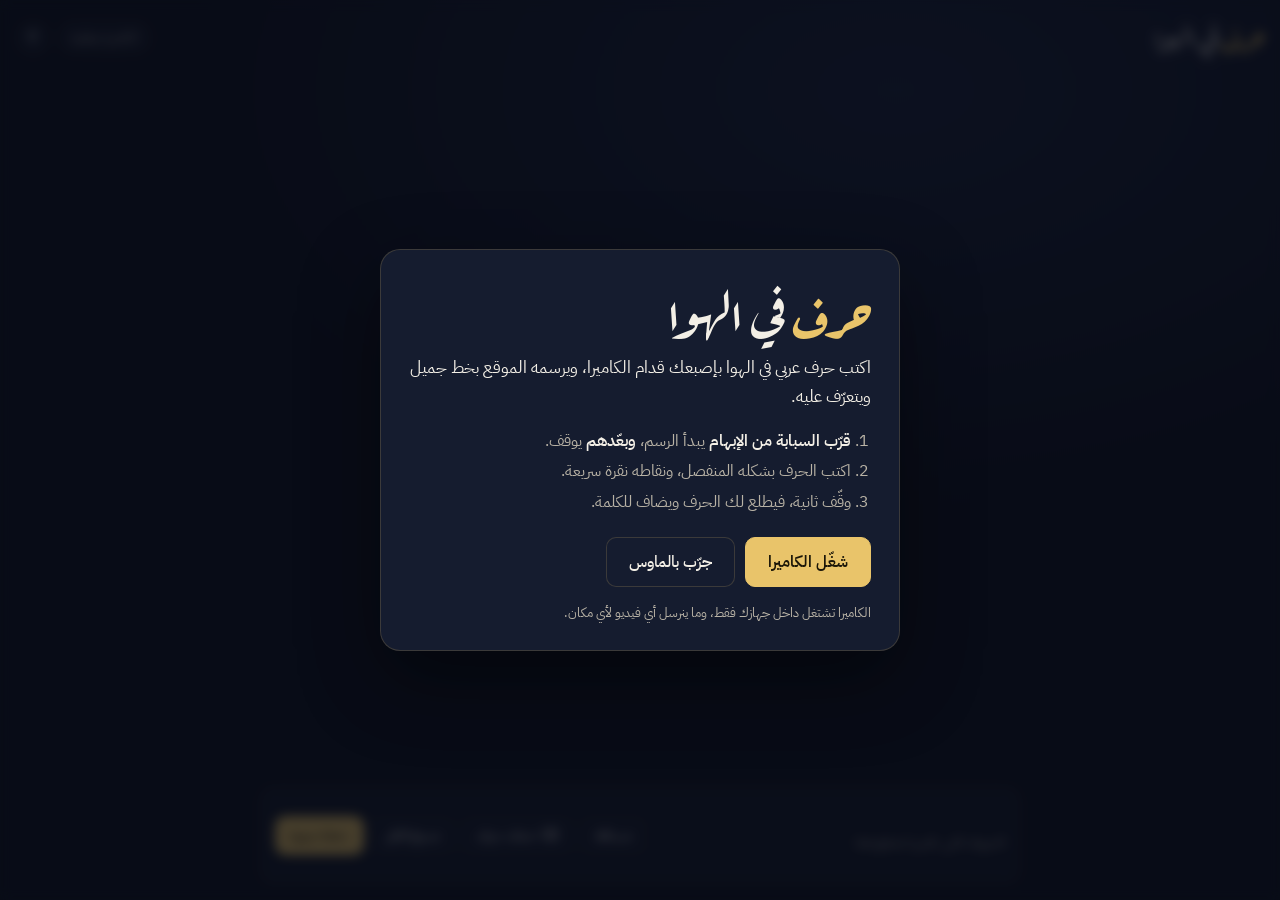
==== index.html @ a9faa465 "Harf fil Hawa: write Arabic letters in the air with hand tracking" ====
<!doctype html>
<html lang="ar" dir="rtl">
<head>
<meta charset="utf-8">
<meta name="viewport" content="width=device-width, initial-scale=1">
<title>حرف في الهوا</title>
<meta name="description" content="اكتب حروف عربية في الهوا بإصبعك قدام الكاميرا، والموقع يرسمها بخط جميل ويتعرّف عليها.">
<link rel="preconnect" href="https://fonts.googleapis.com">
<link rel="preconnect" href="https://fonts.gstatic.com" crossorigin>
<link rel="stylesheet" href="https://fonts.googleapis.com/css2?family=Aref+Ruqaa:wght@400;700&family=IBM+Plex+Sans+Arabic:wght@400;500;600&family=Noto+Naskh+Arabic:wght@500&family=Amiri&family=Lateef&family=Cairo:wght@500&display=swap">
<link rel="stylesheet" href="css/style.css">
</head>
<body>
<video id="cam" playsinline muted aria-hidden="true"></video>
<canvas id="ink" aria-label="لوحة الكتابة"></canvas>
<canvas id="hud" aria-hidden="true"></canvas>

<header class="top">
  <div class="brand">حرف <span>في الهوا</span></div>
  <div class="top-right">
    <span id="status" class="pill">الكاميرا مطفية</span>
    <button id="btn-help" class="icon-btn" aria-label="طريقة الاستخدام">؟</button>
  </div>
</header>

<div id="result" class="result" aria-live="polite">
  <div class="glyph" id="glyph"></div>
  <div class="glyph-name" id="glyph-name"></div>
  <div class="alts" id="alts"></div>
  <div class="picker" id="picker" hidden></div>
</div>

<section class="dock">
  <div class="word" id="word" aria-live="polite"><span class="placeholder">الحروف اللي تكتبها تتجمّع هنا</span></div>
  <div class="actions">
    <button id="btn-space" class="btn">مسافة</button>
    <button id="btn-back" class="btn">⌫ حذف حرف</button>
    <button id="btn-clear" class="btn">مسح الكل</button>
    <button id="btn-save" class="btn btn-gold">حفظ صورة</button>
  </div>
</section>

<div id="intro" class="overlay">
  <div class="card">
    <h1>حرف <span>في الهوا</span></h1>
    <p class="lead">اكتب حرف عربي في الهوا بإصبعك قدام الكاميرا، ويرسمه الموقع بخط جميل ويتعرّف عليه.</p>
    <ol class="steps">
      <li><b>قرّب السبابة من الإبهام</b> يبدأ الرسم، <b>وبعّدهم</b> يوقف.</li>
      <li>اكتب الحرف بشكله المنفصل، ونقاطه نقرة سريعة.</li>
      <li>وقّف ثانية، فيطلع لك الحرف ويضاف للكلمة.</li>
    </ol>
    <div class="card-actions">
      <button id="btn-camera" class="btn btn-gold btn-lg">شغّل الكاميرا</button>
      <button id="btn-mouse" class="btn btn-lg">جرّب بالماوس</button>
    </div>
    <p class="note">الكاميرا تشتغل داخل جهازك فقط، وما ينرسل أي فيديو لأي مكان.</p>
  </div>
</div>

<div id="toast" class="toast" role="status"></div>

<script type="module" src="js/app.js"></script>
</body>
</html>
---- css/style.css ----
:root {
  --bg: #0d1220;
  --bg-2: #151c2f;
  --panel: rgba(21, 28, 47, 0.78);
  --line: rgba(233, 196, 106, 0.18);
  --ink: #f2d38a;
  --ink-glow: rgba(242, 196, 106, 0.55);
  --text: #f3efe6;
  --text-2: #b9b3a6;
  --gold: #e9c46a;
  --gold-ink: #1b1608;
  --ok: #7bd389;
  --warn: #f4a261;
  --radius: 14px;
  --ui: "IBM Plex Sans Arabic", system-ui, sans-serif;
  --callig: "Aref Ruqaa", "Noto Naskh Arabic", serif;
}

* { box-sizing: border-box; }

html, body {
  margin: 0;
  height: 100%;
  overflow: hidden;
  background: radial-gradient(1200px 700px at 70% 10%, #1b2440 0%, var(--bg) 60%) fixed, var(--bg);
  color: var(--text);
  font-family: var(--ui);
}

#cam {
  position: fixed;
  inset: 0;
  width: 100%;
  height: 100%;
  object-fit: cover;
  transform: scaleX(-1);
  opacity: 0;
  filter: grayscale(0.6) brightness(0.55) contrast(1.1);
  transition: opacity 0.6s;
}
body.camera-on #cam { opacity: 0.32; }

#ink, #hud { position: fixed; inset: 0; width: 100%; height: 100%; z-index: 1; }
.top, .result, .dock, .toast { z-index: 3; }
#ink { touch-action: none; cursor: crosshair; }
#hud { pointer-events: none; }

/* top bar */
.top {
  position: fixed;
  top: 0; left: 0; right: 0;
  display: flex;
  justify-content: space-between;
  align-items: center;
  padding: 14px 16px;
  pointer-events: none;
}
.top > * { pointer-events: auto; }
.brand { font-family: var(--callig); font-size: 30px; font-weight: 700; color: var(--gold); }
.brand span { color: var(--text); font-weight: 400; }
.top-right { display: flex; gap: 8px; align-items: center; }

.pill {
  font-size: 13px;
  padding: 6px 12px;
  border-radius: 999px;
  background: var(--panel);
  border: 1px solid var(--line);
  color: var(--text-2);
  backdrop-filter: blur(8px);
}
.pill.live { color: var(--ok); border-color: rgba(123, 211, 137, 0.4); }
.pill.drawing { color: var(--gold); border-color: var(--gold); }

.icon-btn {
  width: 34px; height: 34px;
  border-radius: 50%;
  border: 1px solid var(--line);
  background: var(--panel);
  color: var(--text);
  font: 600 16px var(--ui);
  cursor: pointer;
}

/* result */
.result {
  position: fixed;
  top: 70px;
  left: 16px;
  width: 190px;
  text-align: center;
  padding: 14px;
  border-radius: var(--radius);
  background: var(--panel);
  border: 1px solid var(--line);
  backdrop-filter: blur(10px);
  opacity: 0;
  transform: translateY(-8px);
  transition: opacity 0.3s, transform 0.3s;
  pointer-events: none;
}
.result.show { opacity: 1; transform: none; pointer-events: auto; }
.glyph {
  font-family: var(--callig);
  font-size: 96px;
  line-height: 1.25;
  color: var(--gold);
  text-shadow: 0 0 24px var(--ink-glow);
}
.result.show .glyph { animation: pop 0.55s cubic-bezier(0.2, 1.4, 0.4, 1); }
.glyph-name { color: var(--text-2); font-size: 14px; margin-top: 2px; }
.alts { display: flex; justify-content: center; gap: 6px; margin-top: 10px; flex-wrap: wrap; }
.alts button {
  font: 500 15px var(--ui);
  padding: 3px 10px;
  border-radius: 999px;
  border: 1px solid var(--line);
  background: transparent;
  color: var(--text);
  cursor: pointer;
}
.alts button span { font-size: 11px; color: var(--text-2); margin-inline-start: 4px; }
.alts-label { width: 100%; font-size: 12px; color: var(--text-2); }
.picker { display: grid; grid-template-columns: repeat(7, 1fr); gap: 4px; margin-top: 10px; }
.picker[hidden] { display: none; }
.picker button {
  font: 500 17px var(--ui);
  padding: 4px 0;
  border-radius: 8px;
  border: 1px solid var(--line);
  background: var(--bg-2);
  color: var(--text);
  cursor: pointer;
}
.picker button:hover { border-color: var(--gold); }

@keyframes pop {
  from { transform: scale(0.4) rotate(-8deg); opacity: 0; filter: blur(6px); }
  to { transform: none; opacity: 1; filter: none; }
}

/* dock */
.dock {
  position: fixed;
  left: 50%;
  bottom: 16px;
  transform: translateX(-50%);
  width: min(760px, calc(100% - 32px));
  padding: 12px 14px;
  border-radius: var(--radius);
  background: var(--panel);
  border: 1px solid var(--line);
  backdrop-filter: blur(10px);
  display: flex;
  gap: 12px;
  align-items: center;
  justify-content: space-between;
  flex-wrap: wrap;
}
.word {
  flex: 1 1 240px;
  min-height: 56px;
  font-family: var(--callig);
  font-size: 42px;
  line-height: 1.3;
  color: var(--text);
  overflow-x: auto;
  overflow-y: hidden;
  scrollbar-width: none;
  white-space: nowrap;
}
.word::-webkit-scrollbar { display: none; }
.word .placeholder { font-family: var(--ui); font-size: 14px; color: var(--text-2); line-height: 56px; }
.actions { display: flex; gap: 6px; flex-wrap: wrap; }

.btn {
  font: 500 14px var(--ui);
  padding: 8px 14px;
  border-radius: 10px;
  border: 1px solid var(--line);
  background: var(--bg-2);
  color: var(--text);
  cursor: pointer;
  transition: border-color 0.2s, transform 0.1s;
}
.btn:hover { border-color: var(--gold); }
.btn:active { transform: scale(0.97); }
.btn:disabled { opacity: 0.5; cursor: wait; }
.btn-gold { background: var(--gold); color: var(--gold-ink); border-color: var(--gold); font-weight: 600; }
.btn-lg { padding: 12px 22px; font-size: 16px; }

/* intro */
.overlay {
  position: fixed;
  inset: 0;
  display: grid;
  place-items: center;
  padding: 16px;
  background: rgba(8, 11, 20, 0.72);
  backdrop-filter: blur(6px);
  z-index: 10;
}
.overlay.hidden { display: none; }
.card {
  width: min(520px, 100%);
  padding: 28px;
  border-radius: 20px;
  background: var(--bg-2);
  border: 1px solid var(--line);
  box-shadow: 0 30px 80px rgba(0, 0, 0, 0.45);
}
.card h1 { font-family: var(--callig); font-size: 54px; margin: 0 0 6px; color: var(--gold); line-height: 1.3; }
.card h1 span { color: var(--text); font-weight: 400; }
.lead { color: var(--text); font-size: 17px; line-height: 1.7; margin: 0 0 14px; }
.steps { margin: 0 0 20px; padding-inline-start: 20px; color: var(--text-2); line-height: 1.9; }
.steps b { color: var(--text); font-weight: 600; }
.card-actions { display: flex; gap: 10px; flex-wrap: wrap; }
.note { font-size: 12.5px; color: var(--text-2); margin: 16px 0 0; }

.toast {
  position: fixed;
  top: 70px;
  left: 50%;
  transform: translate(-50%, -10px);
  padding: 10px 16px;
  border-radius: 10px;
  background: var(--panel);
  border: 1px solid var(--line);
  color: var(--text);
  font-size: 14px;
  opacity: 0;
  transition: opacity 0.25s, transform 0.25s;
  pointer-events: none;
}
.toast.show { opacity: 1; transform: translate(-50%, 0); }

@media (max-width: 640px) {
  .brand { font-size: 24px; }
  .result { top: auto; bottom: 170px; width: 150px; }
  .glyph { font-size: 70px; }
  .word { font-size: 34px; }
  .card { padding: 22px; }
  .card h1 { font-size: 42px; }
}

@media (prefers-reduced-motion: reduce) {
  .result.show .glyph { animation: none; }
  * { transition: none !important; }
}
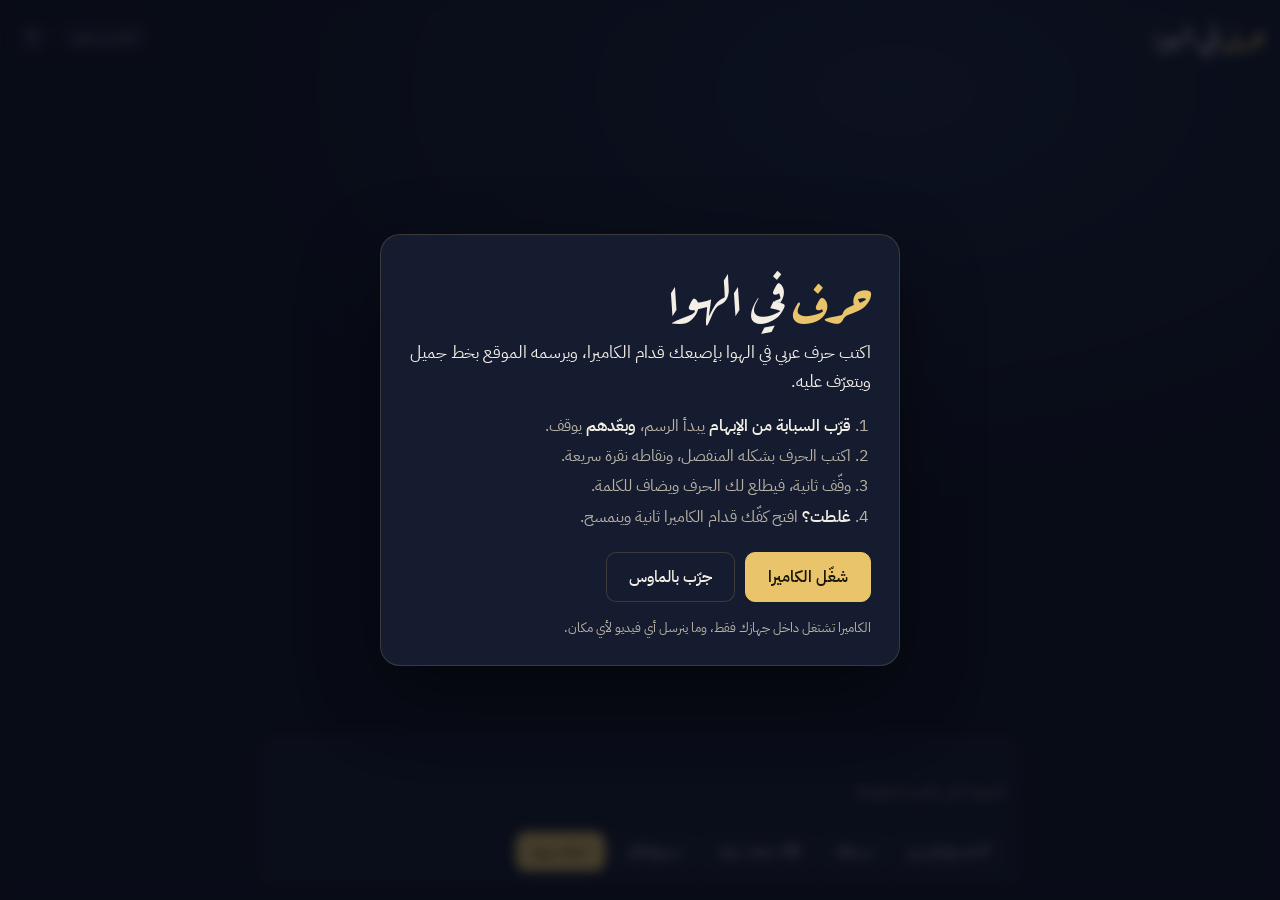
==== commit 0b719ced: "Erase with an open palm, press buttons by hovering, steadier hand strokes" ====
--- a/index.html
+++ b/index.html
@@ -33,6 +33,7 @@
 <section class="dock">
   <div class="word" id="word" aria-live="polite"><span class="placeholder">الحروف اللي تكتبها تتجمّع هنا</span></div>
   <div class="actions">
+    <button id="btn-wipe" class="btn">↺ امسح الرسم</button>
     <button id="btn-space" class="btn">مسافة</button>
     <button id="btn-back" class="btn">⌫ حذف حرف</button>
     <button id="btn-clear" class="btn">مسح الكل</button>
@@ -48,6 +49,7 @@
       <li><b>قرّب السبابة من الإبهام</b> يبدأ الرسم، <b>وبعّدهم</b> يوقف.</li>
       <li>اكتب الحرف بشكله المنفصل، ونقاطه نقرة سريعة.</li>
       <li>وقّف ثانية، فيطلع لك الحرف ويضاف للكلمة.</li>
+      <li><b>غلطت؟</b> افتح كفّك قدام الكاميرا ثانية وينمسح.</li>
     </ol>
     <div class="card-actions">
       <button id="btn-camera" class="btn btn-gold btn-lg">شغّل الكاميرا</button>
@@ -57,6 +59,12 @@
   </div>
 </div>
 
+<div class="hand-hint" aria-hidden="true">
+  <span>🤏 قرّب أصابعك وارسم</span>
+  <span>✋ افتح كفّك ثانية = مسح</span>
+  <span>⏳ وقّف الدائرة فوق زر = ضغطة</span>
+</div>
+
 <div id="toast" class="toast" role="status"></div>
 
 <script type="module" src="js/app.js"></script>
--- a/css/style.css
+++ b/css/style.css
@@ -186,6 +186,7 @@
 .btn:hover { border-color: var(--gold); }
 .btn:active { transform: scale(0.97); }
 .btn:disabled { opacity: 0.5; cursor: wait; }
+.btn.hand-hover, .alts button.hand-hover, .picker button.hand-hover { border-color: var(--gold); box-shadow: 0 0 0 3px rgba(233, 196, 106, 0.25); }
 .btn-gold { background: var(--gold); color: var(--gold-ink); border-color: var(--gold); font-weight: 600; }
 .btn-lg { padding: 12px 22px; font-size: 16px; }
 
@@ -234,6 +235,21 @@
 }
 .toast.show { opacity: 1; transform: translate(-50%, 0); }
 
+.hand-hint {
+  position: fixed;
+  top: 64px;
+  right: 16px;
+  z-index: 3;
+  display: none;
+  flex-direction: column;
+  gap: 4px;
+  font-size: 13px;
+  color: var(--text-2);
+  pointer-events: none;
+}
+.hand-hint span { background: var(--panel); border: 1px solid var(--line); border-radius: 8px; padding: 4px 10px; }
+body.camera-on .hand-hint { display: flex; }
+
 @media (max-width: 640px) {
   .brand { font-size: 24px; }
   .result { top: auto; bottom: 170px; width: 150px; }
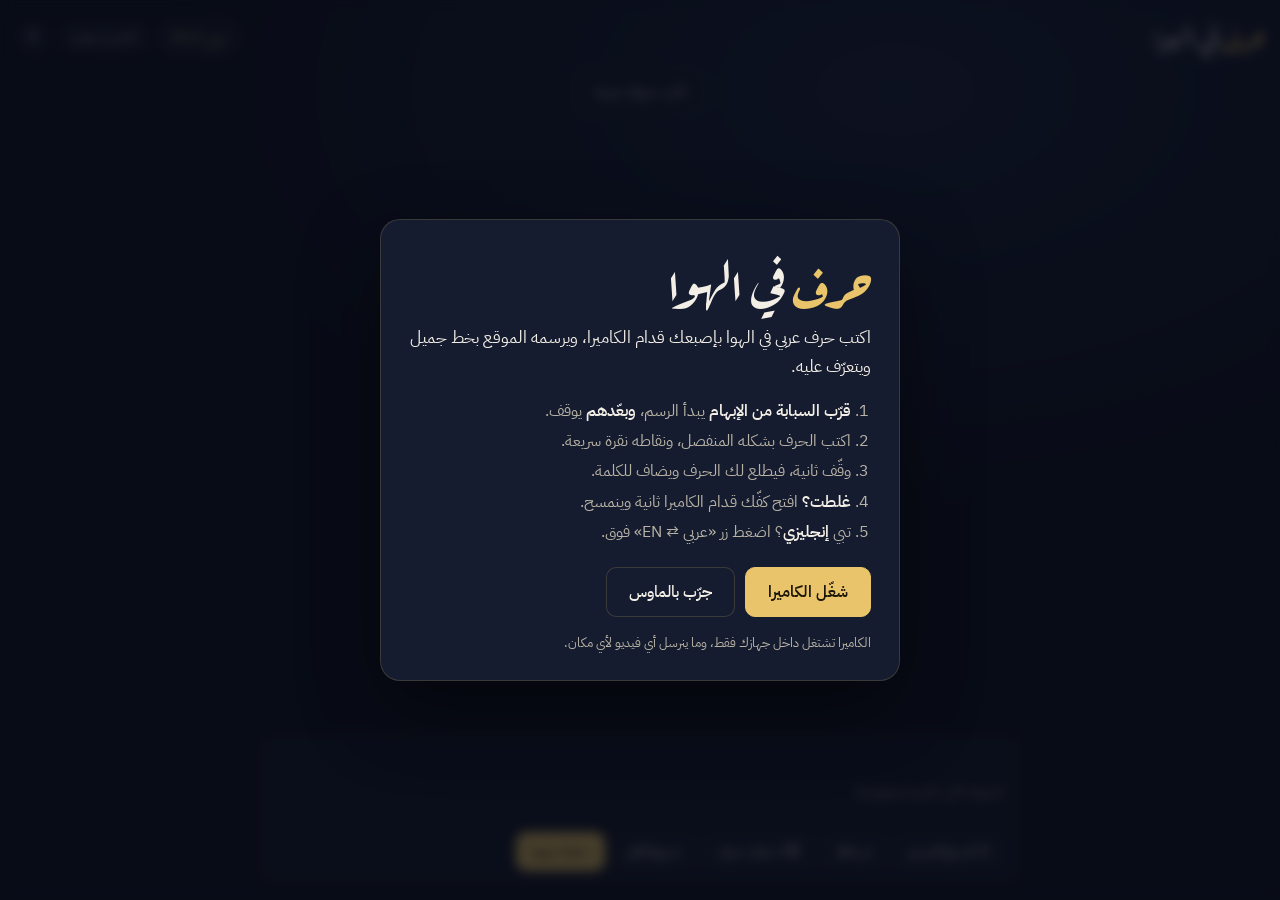
==== commit 26ac9cf8: "Recognize letters with a CNN trained on real handwriting, add English mode and Render config" ====
--- a/index.html
+++ b/index.html
@@ -7,8 +7,8 @@
 <meta name="description" content="اكتب حروف عربية في الهوا بإصبعك قدام الكاميرا، والموقع يرسمها بخط جميل ويتعرّف عليها.">
 <link rel="preconnect" href="https://fonts.googleapis.com">
 <link rel="preconnect" href="https://fonts.gstatic.com" crossorigin>
-<link rel="stylesheet" href="https://fonts.googleapis.com/css2?family=Aref+Ruqaa:wght@400;700&family=IBM+Plex+Sans+Arabic:wght@400;500;600&family=Noto+Naskh+Arabic:wght@500&family=Amiri&family=Lateef&family=Cairo:wght@500&display=swap">
-<link rel="stylesheet" href="css/style.css">
+<link rel="stylesheet" href="https://fonts.googleapis.com/css2?family=Aref+Ruqaa:wght@400;700&family=IBM+Plex+Sans+Arabic:wght@400;500;600&family=Noto+Naskh+Arabic:wght@500&family=Amiri&family=Lateef&family=Cairo:wght@500&family=Playfair+Display:ital,wght@1,600&display=swap">
+<link rel="stylesheet" href="css/style.css?v=5">
 </head>
 <body>
 <video id="cam" playsinline muted aria-hidden="true"></video>
@@ -18,6 +18,7 @@
 <header class="top">
   <div class="brand">حرف <span>في الهوا</span></div>
   <div class="top-right">
+    <button id="btn-lang" class="pill pill-btn">عربي ⇄ EN</button>
     <span id="status" class="pill">الكاميرا مطفية</span>
     <button id="btn-help" class="icon-btn" aria-label="طريقة الاستخدام">؟</button>
   </div>
@@ -31,7 +32,7 @@
 </div>
 
 <section class="dock">
-  <div class="word" id="word" aria-live="polite"><span class="placeholder">الحروف اللي تكتبها تتجمّع هنا</span></div>
+  <div class="word" id="word" dir="auto" aria-live="polite"><span class="placeholder">الحروف اللي تكتبها تتجمّع هنا</span></div>
   <div class="actions">
     <button id="btn-wipe" class="btn">↺ امسح الرسم</button>
     <button id="btn-space" class="btn">مسافة</button>
@@ -50,6 +51,7 @@
       <li>اكتب الحرف بشكله المنفصل، ونقاطه نقرة سريعة.</li>
       <li>وقّف ثانية، فيطلع لك الحرف ويضاف للكلمة.</li>
       <li><b>غلطت؟</b> افتح كفّك قدام الكاميرا ثانية وينمسح.</li>
+      <li>تبي <b>إنجليزي</b>؟ اضغط زر «عربي ⇄ EN» فوق.</li>
     </ol>
     <div class="card-actions">
       <button id="btn-camera" class="btn btn-gold btn-lg">شغّل الكاميرا</button>
@@ -67,6 +69,6 @@
 
 <div id="toast" class="toast" role="status"></div>
 
-<script type="module" src="js/app.js"></script>
+<script type="module" src="js/app.js?v=5"></script>
 </body>
 </html>
--- a/css/style.css
+++ b/css/style.css
@@ -13,7 +13,7 @@
   --warn: #f4a261;
   --radius: 14px;
   --ui: "IBM Plex Sans Arabic", system-ui, sans-serif;
-  --callig: "Aref Ruqaa", "Noto Naskh Arabic", serif;
+  --callig: "Aref Ruqaa", "Noto Naskh Arabic", "Playfair Display", serif;
 }
 
 * { box-sizing: border-box; }
@@ -72,6 +72,10 @@
 .pill.live { color: var(--ok); border-color: rgba(123, 211, 137, 0.4); }
 .pill.drawing { color: var(--gold); border-color: var(--gold); }
 
+.pill-btn { cursor: pointer; font-family: var(--ui); color: var(--gold); border-color: rgba(233, 196, 106, 0.4); }
+.pill-btn:hover { border-color: var(--gold); }
+.glyph.latin { font-family: "Playfair Display", Georgia, serif; font-style: italic; }
+
 .icon-btn {
   width: 34px; height: 34px;
   border-radius: 50%;
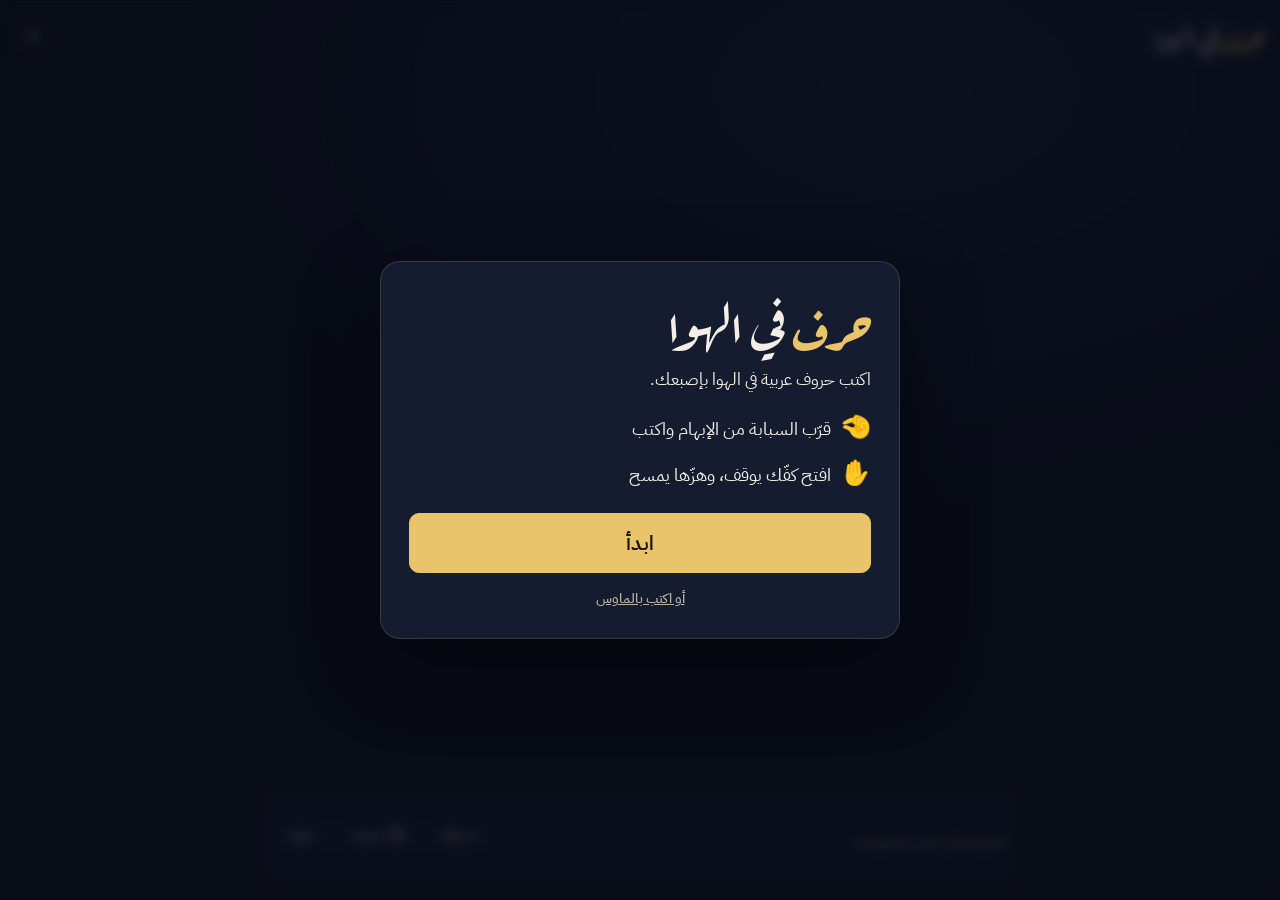
==== commit 85b06afd: "Arabic only, simpler screen, shake an open palm to erase" ====
--- a/index.html
+++ b/index.html
@@ -7,8 +7,8 @@
 <meta name="description" content="اكتب حروف عربية في الهوا بإصبعك قدام الكاميرا، والموقع يرسمها بخط جميل ويتعرّف عليها.">
 <link rel="preconnect" href="https://fonts.googleapis.com">
 <link rel="preconnect" href="https://fonts.gstatic.com" crossorigin>
-<link rel="stylesheet" href="https://fonts.googleapis.com/css2?family=Aref+Ruqaa:wght@400;700&family=IBM+Plex+Sans+Arabic:wght@400;500;600&family=Noto+Naskh+Arabic:wght@500&family=Amiri&family=Lateef&family=Cairo:wght@500&family=Playfair+Display:ital,wght@1,600&display=swap">
-<link rel="stylesheet" href="css/style.css?v=5">
+<link rel="stylesheet" href="https://fonts.googleapis.com/css2?family=Aref+Ruqaa:wght@400;700&family=IBM+Plex+Sans+Arabic:wght@400;500;600&family=Noto+Naskh+Arabic:wght@500&family=Amiri&family=Lateef&family=Cairo:wght@500&display=swap">
+<link rel="stylesheet" href="css/style.css?v=8">
 </head>
 <body>
 <video id="cam" playsinline muted aria-hidden="true"></video>
@@ -18,57 +18,48 @@
 <header class="top">
   <div class="brand">حرف <span>في الهوا</span></div>
   <div class="top-right">
-    <button id="btn-lang" class="pill pill-btn">عربي ⇄ EN</button>
-    <span id="status" class="pill">الكاميرا مطفية</span>
     <button id="btn-help" class="icon-btn" aria-label="طريقة الاستخدام">؟</button>
   </div>
 </header>
 
 <div id="result" class="result" aria-live="polite">
   <div class="glyph" id="glyph"></div>
-  <div class="glyph-name" id="glyph-name"></div>
   <div class="alts" id="alts"></div>
   <div class="picker" id="picker" hidden></div>
 </div>
 
 <section class="dock">
-  <div class="word" id="word" dir="auto" aria-live="polite"><span class="placeholder">الحروف اللي تكتبها تتجمّع هنا</span></div>
+  <div class="word" id="word" aria-live="polite"><span class="placeholder">الحروف اللي تكتبها تتجمّع هنا</span></div>
   <div class="actions">
-    <button id="btn-wipe" class="btn">↺ امسح الرسم</button>
     <button id="btn-space" class="btn">مسافة</button>
-    <button id="btn-back" class="btn">⌫ حذف حرف</button>
-    <button id="btn-clear" class="btn">مسح الكل</button>
-    <button id="btn-save" class="btn btn-gold">حفظ صورة</button>
+    <button id="btn-back" class="btn">⌫ حذف</button>
+    <button id="btn-save" class="btn">حفظ</button>
   </div>
 </section>
 
 <div id="intro" class="overlay">
   <div class="card">
     <h1>حرف <span>في الهوا</span></h1>
-    <p class="lead">اكتب حرف عربي في الهوا بإصبعك قدام الكاميرا، ويرسمه الموقع بخط جميل ويتعرّف عليه.</p>
-    <ol class="steps">
-      <li><b>قرّب السبابة من الإبهام</b> يبدأ الرسم، <b>وبعّدهم</b> يوقف.</li>
-      <li>اكتب الحرف بشكله المنفصل، ونقاطه نقرة سريعة.</li>
-      <li>وقّف ثانية، فيطلع لك الحرف ويضاف للكلمة.</li>
-      <li><b>غلطت؟</b> افتح كفّك قدام الكاميرا ثانية وينمسح.</li>
-      <li>تبي <b>إنجليزي</b>؟ اضغط زر «عربي ⇄ EN» فوق.</li>
-    </ol>
+    <p class="lead">اكتب حروف عربية في الهوا بإصبعك.</p>
+    <div class="how">
+      <div><span>🤏</span> قرّب السبابة من الإبهام واكتب</div>
+      <div><span>✋</span> افتح كفّك يوقف، وهزّها يمسح</div>
+    </div>
     <div class="card-actions">
-      <button id="btn-camera" class="btn btn-gold btn-lg">شغّل الكاميرا</button>
-      <button id="btn-mouse" class="btn btn-lg">جرّب بالماوس</button>
+      <button id="btn-camera" class="btn btn-gold btn-lg">ابدأ</button>
     </div>
-    <p class="note">الكاميرا تشتغل داخل جهازك فقط، وما ينرسل أي فيديو لأي مكان.</p>
+    <button id="btn-mouse" class="link-btn">أو اكتب بالماوس</button>
   </div>
 </div>
 
 <div class="hand-hint" aria-hidden="true">
-  <span>🤏 قرّب أصابعك وارسم</span>
-  <span>✋ افتح كفّك ثانية = مسح</span>
-  <span>⏳ وقّف الدائرة فوق زر = ضغطة</span>
+  <span>🤏 اكتب</span>
+  <span>✋ وقف</span>
+  <span>👋 امسح</span>
 </div>
 
 <div id="toast" class="toast" role="status"></div>
 
-<script type="module" src="js/app.js?v=5"></script>
+<script type="module" src="js/app.js?v=8"></script>
 </body>
 </html>
--- a/css/style.css
+++ b/css/style.css
@@ -13,7 +13,7 @@
   --warn: #f4a261;
   --radius: 14px;
   --ui: "IBM Plex Sans Arabic", system-ui, sans-serif;
-  --callig: "Aref Ruqaa", "Noto Naskh Arabic", "Playfair Display", serif;
+  --callig: "Aref Ruqaa", "Noto Naskh Arabic", serif;
 }
 
 * { box-sizing: border-box; }
@@ -69,12 +69,6 @@
   color: var(--text-2);
   backdrop-filter: blur(8px);
 }
-.pill.live { color: var(--ok); border-color: rgba(123, 211, 137, 0.4); }
-.pill.drawing { color: var(--gold); border-color: var(--gold); }
-
-.pill-btn { cursor: pointer; font-family: var(--ui); color: var(--gold); border-color: rgba(233, 196, 106, 0.4); }
-.pill-btn:hover { border-color: var(--gold); }
-.glyph.latin { font-family: "Playfair Display", Georgia, serif; font-style: italic; }
 
 .icon-btn {
   width: 34px; height: 34px;
@@ -112,7 +106,6 @@
   text-shadow: 0 0 24px var(--ink-glow);
 }
 .result.show .glyph { animation: pop 0.55s cubic-bezier(0.2, 1.4, 0.4, 1); }
-.glyph-name { color: var(--text-2); font-size: 14px; margin-top: 2px; }
 .alts { display: flex; justify-content: center; gap: 6px; margin-top: 10px; flex-wrap: wrap; }
 .alts button {
   font: 500 15px var(--ui);
@@ -123,7 +116,6 @@
   color: var(--text);
   cursor: pointer;
 }
-.alts button span { font-size: 11px; color: var(--text-2); margin-inline-start: 4px; }
 .alts-label { width: 100%; font-size: 12px; color: var(--text-2); }
 .picker { display: grid; grid-template-columns: repeat(7, 1fr); gap: 4px; margin-top: 10px; }
 .picker[hidden] { display: none; }
@@ -217,10 +209,10 @@
 .card h1 { font-family: var(--callig); font-size: 54px; margin: 0 0 6px; color: var(--gold); line-height: 1.3; }
 .card h1 span { color: var(--text); font-weight: 400; }
 .lead { color: var(--text); font-size: 17px; line-height: 1.7; margin: 0 0 14px; }
-.steps { margin: 0 0 20px; padding-inline-start: 20px; color: var(--text-2); line-height: 1.9; }
-.steps b { color: var(--text); font-weight: 600; }
-.card-actions { display: flex; gap: 10px; flex-wrap: wrap; }
-.note { font-size: 12.5px; color: var(--text-2); margin: 16px 0 0; }
+.how { display: grid; gap: 10px; margin: 0 0 22px; font-size: 18px; }
+.how span { font-size: 24px; margin-inline-end: 6px; }
+.card-actions .btn-lg { width: 100%; font-size: 20px; padding: 14px; }
+.link-btn { display: block; margin: 14px auto 0; background: none; border: 0; color: var(--text-2); font: 500 14px var(--ui); cursor: pointer; text-decoration: underline; }
 
 .toast {
   position: fixed;
